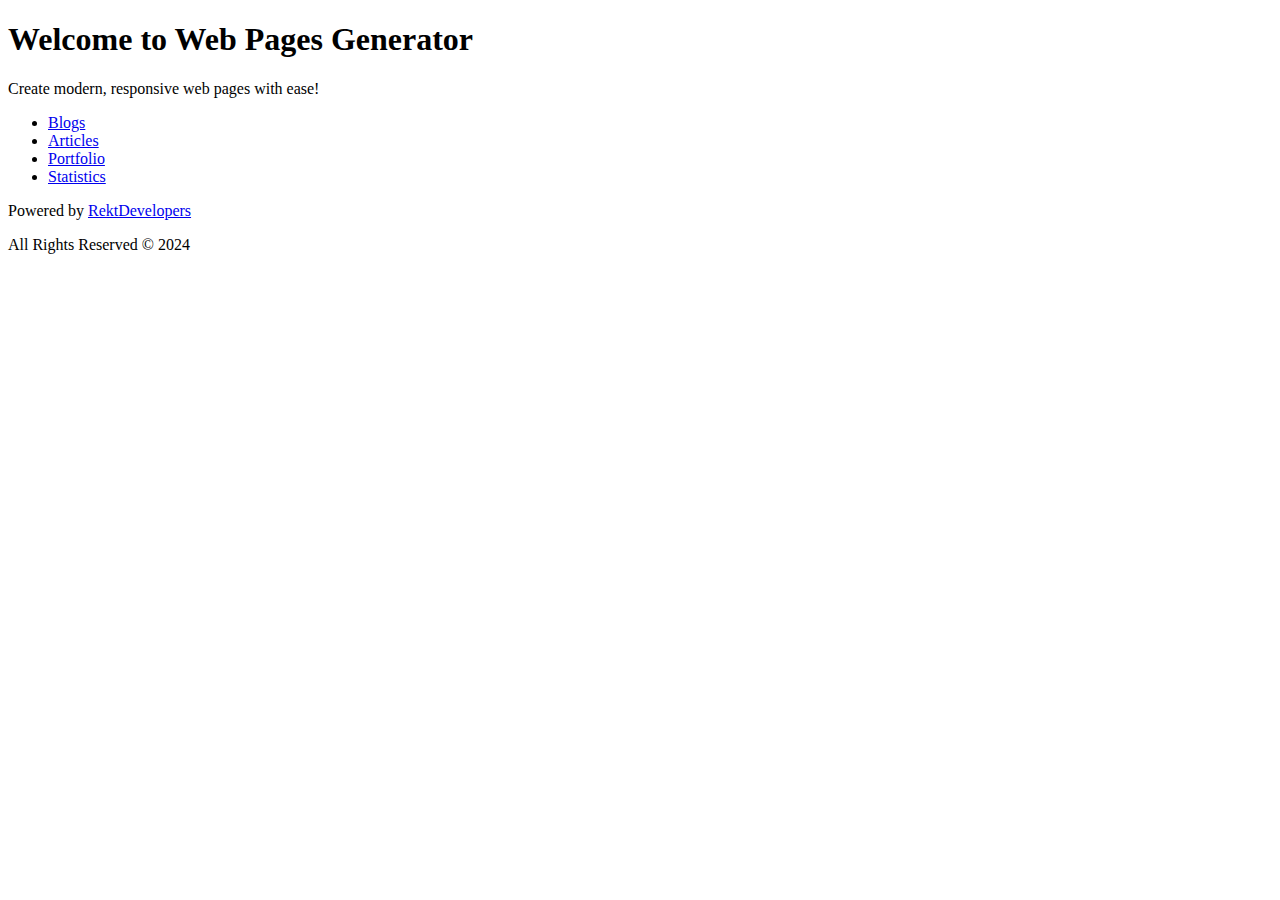
==== index.html @ afe7c33d "Create index.html" ====
<!DOCTYPE html>
<html lang="en">

<head>
    <meta charset="UTF-8">
    <meta name="viewport" content="width=device-width, initial-scale=1.0">
    <meta name="description" content="Modern Website Generator with Blogs, Articles, Portfolios, and Statistics.">
    <meta name="keywords" content="Web Generator, Blogs, Articles, Portfolios, Statistics, Modern UI">
    <meta name="author" content="Likhon Sheikh">
    <meta property="og:title" content="Web Pages Generator">
    <meta property="og:description" content="Generate SEO Optimized Web Pages for Blogs, Articles, Portfolios, and Statistics">
    <title>Web Pages Generator</title>
    <link rel="stylesheet" href="styles.css">
</head>

<body>
    <header>
        <h1>Welcome to Web Pages Generator</h1>
        <p>Create modern, responsive web pages with ease!</p>
    </header>

    <nav>
        <ul>
            <li><a href="blogs/index.html">Blogs</a></li>
            <li><a href="articles/index.html">Articles</a></li>
            <li><a href="portfolio/index.html">Portfolio</a></li>
            <li><a href="statistics/index.html">Statistics</a></li>
        </ul>
    </nav>

    <footer>
        <p>Powered by <a href="https://t.me/RektDevelopers" target="_blank">RektDevelopers</a></p>
        <p>All Rights Reserved &copy; 2024</p>
    </footer>
</body>

</html>
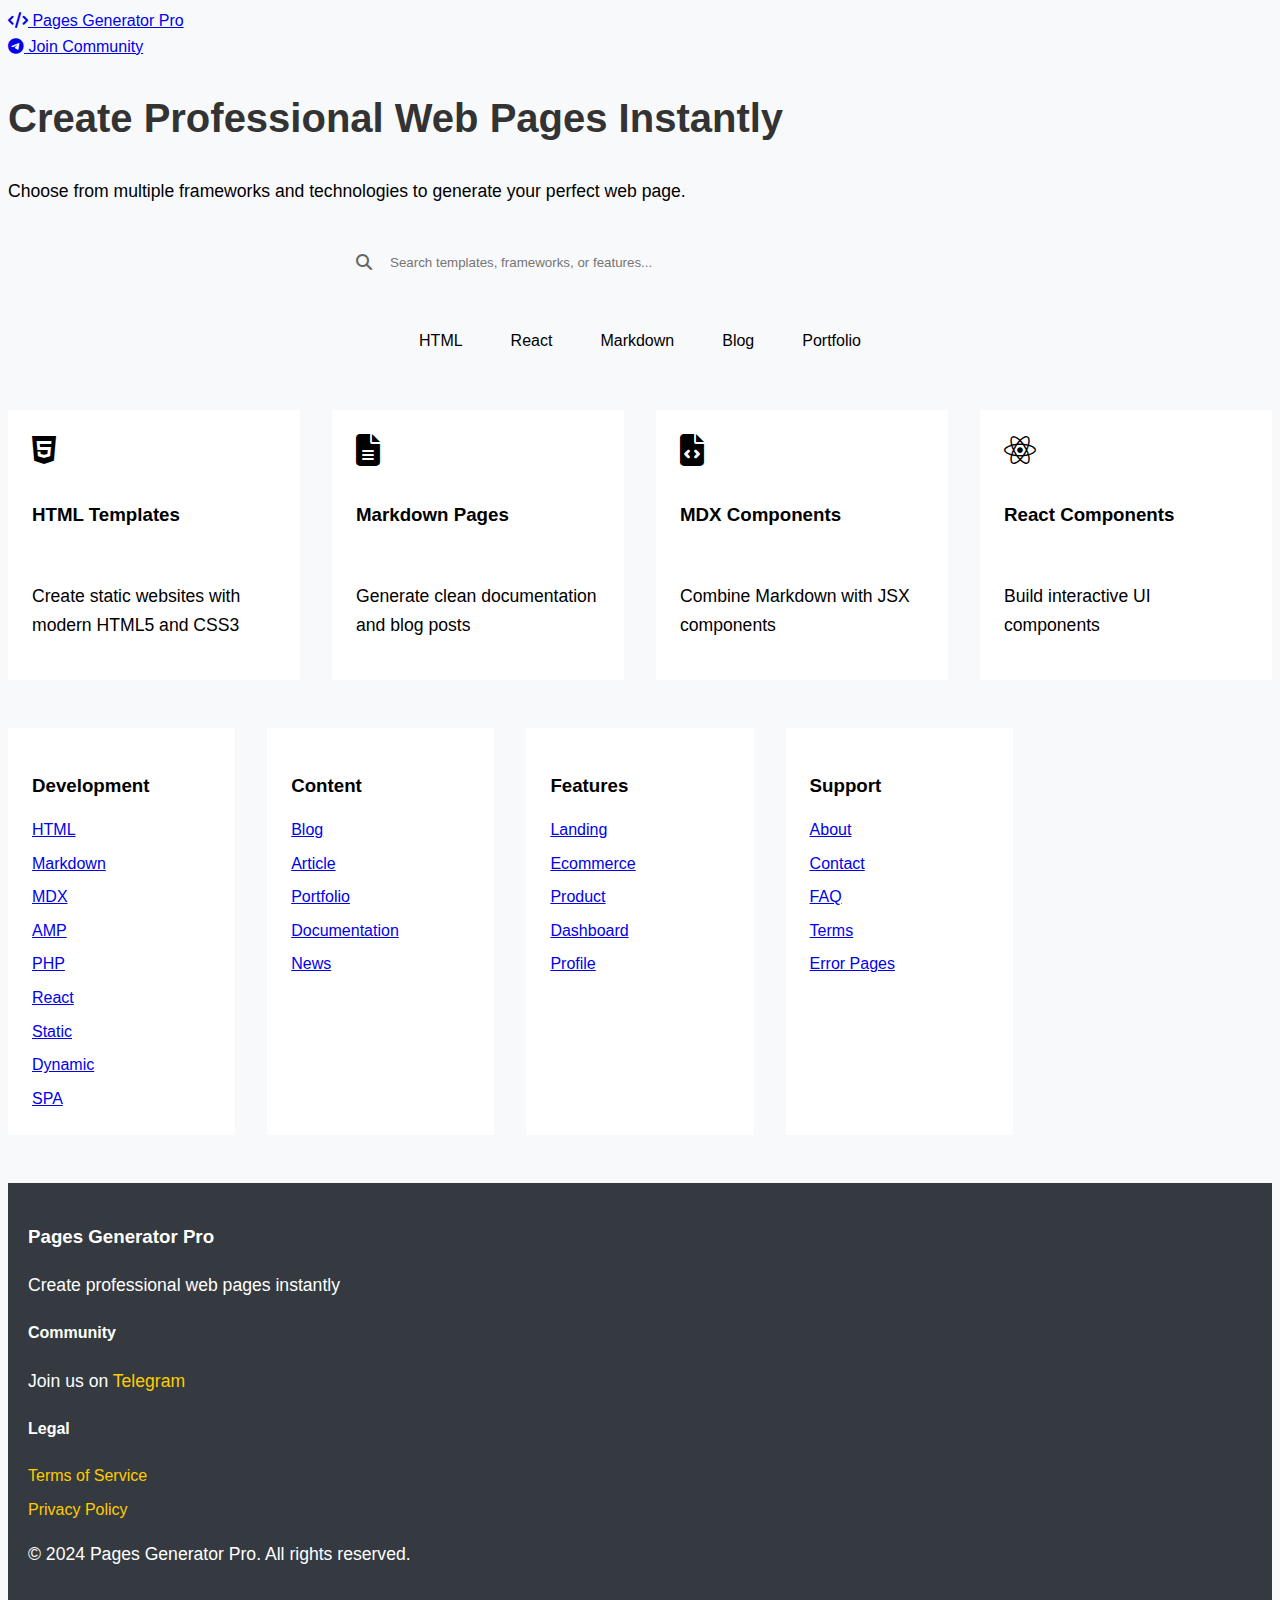
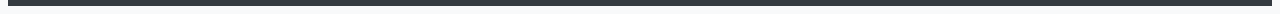
==== commit 446db5f8: "Update index.html" ====
--- a/index.html
+++ b/index.html
@@ -1,37 +1,334 @@
 <!DOCTYPE html>
 <html lang="en">
-
 <head>
     <meta charset="UTF-8">
     <meta name="viewport" content="width=device-width, initial-scale=1.0">
-    <meta name="description" content="Modern Website Generator with Blogs, Articles, Portfolios, and Statistics.">
-    <meta name="keywords" content="Web Generator, Blogs, Articles, Portfolios, Statistics, Modern UI">
+    
+    <!-- Enhanced SEO Meta Tags -->
+    <meta name="robots" content="index, follow, max-image-preview:large, max-snippet:-1, max-video-preview:-1">
+    <meta name="description" content="Pages Generator Pro - Your all-in-one solution for creating professional web pages. Generate HTML, Markdown, MDX, React components, and more with advanced SEO optimization.">
+    <meta name="keywords" content="page generator, web development, HTML generator, markdown editor, MDX, React components, static sites, dynamic pages, SEO optimization">
     <meta name="author" content="Likhon Sheikh">
-    <meta property="og:title" content="Web Pages Generator">
-    <meta property="og:description" content="Generate SEO Optimized Web Pages for Blogs, Articles, Portfolios, and Statistics">
-    <title>Web Pages Generator</title>
+    <meta name="googlebot" content="index, follow">
+    
+    <!-- Preload Critical Resources -->
+    <link rel="preconnect" href="https://fonts.googleapis.com">
+    <link rel="preconnect" href="https://fonts.gstatic.com" crossorigin>
+    <link rel="preconnect" href="https://cdnjs.cloudflare.com">
+    
+    <!-- Open Graph Meta Tags -->
+    <meta property="og:title" content="Pages Generator Pro - Professional Web Page Generator">
+    <meta property="og:description" content="Create stunning web pages with advanced features, SEO optimization, and modern design patterns.">
+    <meta property="og:type" content="website">
+    <meta property="og:url" content="https://pages-generator.vercel.app">
+    <meta property="og:image" content="https://pages-generator.vercel.app/assets/og-image.jpg">
+    <meta property="og:site_name" content="Pages Generator Pro">
+    
+    <!-- Twitter Card Meta Tags -->
+    <meta name="twitter:card" content="summary_large_image">
+    <meta name="twitter:title" content="Pages Generator Pro">
+    <meta name="twitter:description" content="Professional web page generator with advanced features and modern design patterns.">
+    <meta name="twitter:image" content="https://pages-generator.vercel.app/assets/twitter-card.jpg">
+    
+    <title>Pages Generator Pro - Create Professional Web Pages Instantly</title>
+    
+    <!-- Stylesheets -->
     <link rel="stylesheet" href="styles.css">
+    <link href="https://fonts.googleapis.com/css2?family=Inter:wght@400;500;600;700&display=swap" rel="stylesheet">
+    <link href="https://cdnjs.cloudflare.com/ajax/libs/font-awesome/6.4.2/css/all.min.css" rel="stylesheet">
+
+    <!-- Custom Page Styles -->
+    <style>
+        .features-grid {
+            display: grid;
+            grid-template-columns: repeat(auto-fit, minmax(280px, 1fr));
+            gap: 2rem;
+            margin: 3rem 0;
+        }
+        
+        .category-card {
+            background: white;
+            border-radius: var(--border-radius);
+            padding: 1.5rem;
+            box-shadow: var(--shadow);
+            transition: var(--transition);
+            text-decoration: none;
+            color: var(--text-color);
+            display: flex;
+            flex-direction: column;
+            gap: 1rem;
+        }
+        
+        .category-card:hover {
+            transform: translateY(-5px);
+            box-shadow: 0 10px 20px rgba(0, 0, 0, 0.1);
+        }
+        
+        .category-icon {
+            font-size: 2rem;
+            color: var(--primary-color);
+        }
+        
+        .search-bar {
+            max-width: 600px;
+            margin: 2rem auto;
+            position: relative;
+        }
+        
+        .search-bar input {
+            width: 100%;
+            padding: 1rem 1rem 1rem 3rem;
+            border-radius: 50px;
+            border: 2px solid transparent;
+            background: #f8f9fa;
+            transition: var(--transition);
+        }
+        
+        .search-bar input:focus {
+            border-color: var(--primary-color);
+            background: white;
+        }
+        
+        .search-icon {
+            position: absolute;
+            left: 1rem;
+            top: 50%;
+            transform: translateY(-50%);
+            color: #666;
+        }
+
+        .quick-links {
+            display: flex;
+            gap: 1rem;
+            flex-wrap: wrap;
+            justify-content: center;
+            margin: 2rem 0;
+        }
+
+        .quick-link {
+            padding: 0.5rem 1rem;
+            background: #f8f9fa;
+            border-radius: 50px;
+            text-decoration: none;
+            color: var(--text-color);
+            transition: var(--transition);
+        }
+
+        .quick-link:hover {
+            background: var(--primary-color);
+            color: white;
+        }
+
+        .navigation-grid {
+            display: grid;
+            grid-template-columns: repeat(auto-fill, minmax(200px, 1fr));
+            gap: 2rem;
+            margin: 3rem 0;
+        }
+
+        .nav-section {
+            background: white;
+            padding: 1.5rem;
+            border-radius: var(--border-radius);
+            box-shadow: var(--shadow);
+        }
+
+        .nav-section h3 {
+            margin-bottom: 1rem;
+            color: var(--primary-color);
+        }
+
+        .nav-links {
+            display: flex;
+            flex-direction: column;
+            gap: 0.5rem;
+        }
+    </style>
 </head>
-
 <body>
-    <header>
-        <h1>Welcome to Web Pages Generator</h1>
-        <p>Create modern, responsive web pages with ease!</p>
+    <!-- Modern Navigation -->
+    <nav class="navbar">
+        <div class="container">
+            <div class="nav-content">
+                <a href="/" class="nav-brand">
+                    <i class="fas fa-code"></i> Pages Generator Pro
+                </a>
+                <div class="nav-links">
+                    <a href="https://t.me/RektDevelopers" class="btn btn-primary" target="_blank">
+                        <i class="fab fa-telegram"></i> Join Community
+                    </a>
+                </div>
+            </div>
+        </div>
+    </nav>
+
+    <!-- Hero Section -->
+    <header class="hero">
+        <div class="container">
+            <h1 class="text-center">Create Professional Web Pages Instantly</h1>
+            <p class="text-center">Choose from multiple frameworks and technologies to generate your perfect web page.</p>
+            
+            <!-- Search Bar -->
+            <div class="search-bar">
+                <i class="fas fa-search search-icon"></i>
+                <input type="text" placeholder="Search templates, frameworks, or features..." id="searchInput">
+            </div>
+
+            <!-- Quick Links -->
+            <div class="quick-links">
+                <a href="/HTML/" class="quick-link">HTML</a>
+                <a href="/React/" class="quick-link">React</a>
+                <a href="/Markdown/" class="quick-link">Markdown</a>
+                <a href="/Blog/" class="quick-link">Blog</a>
+                <a href="/Portfolio/" class="quick-link">Portfolio</a>
+            </div>
+        </div>
     </header>
 
-    <nav>
-        <ul>
-            <li><a href="blogs/index.html">Blogs</a></li>
-            <li><a href="articles/index.html">Articles</a></li>
-            <li><a href="portfolio/index.html">Portfolio</a></li>
-            <li><a href="statistics/index.html">Statistics</a></li>
-        </ul>
-    </nav>
-
+    <!-- Main Content -->
+    <main class="container">
+        <!-- Frameworks Section -->
+        <section class="features-grid">
+            <a href="/HTML/" class="category-card">
+                <i class="fab fa-html5 category-icon"></i>
+                <h3>HTML Templates</h3>
+                <p>Create static websites with modern HTML5 and CSS3</p>
+            </a>
+            <a href="/Markdown/" class="category-card">
+                <i class="fas fa-file-alt category-icon"></i>
+                <h3>Markdown Pages</h3>
+                <p>Generate clean documentation and blog posts</p>
+            </a>
+            <a href="/MDX/" class="category-card">
+                <i class="fas fa-file-code category-icon"></i>
+                <h3>MDX Components</h3>
+                <p>Combine Markdown with JSX components</p>
+            </a>
+            <a href="/React/" class="category-card">
+                <i class="fab fa-react category-icon"></i>
+                <h3>React Components</h3>
+                <p>Build interactive UI components</p>
+            </a>
+        </section>
+
+        <!-- All Pages Navigation -->
+        <section class="navigation-grid">
+            <!-- Development -->
+            <div class="nav-section">
+                <h3>Development</h3>
+                <div class="nav-links">
+                    <a href="/HTML/" class="nav-link">HTML</a>
+                    <a href="/Markdown/" class="nav-link">Markdown</a>
+                    <a href="/MDX/" class="nav-link">MDX</a>
+                    <a href="/AMP/" class="nav-link">AMP</a>
+                    <a href="/PHP/" class="nav-link">PHP</a>
+                    <a href="/React/" class="nav-link">React</a>
+                    <a href="/Static/" class="nav-link">Static</a>
+                    <a href="/Dynamic/" class="nav-link">Dynamic</a>
+                    <a href="/SPA/" class="nav-link">SPA</a>
+                </div>
+            </div>
+
+            <!-- Content -->
+            <div class="nav-section">
+                <h3>Content</h3>
+                <div class="nav-links">
+                    <a href="/Blog/" class="nav-link">Blog</a>
+                    <a href="/Article/" class="nav-link">Article</a>
+                    <a href="/Portfolio/" class="nav-link">Portfolio</a>
+                    <a href="/Documentation/" class="nav-link">Documentation</a>
+                    <a href="/News/" class="nav-link">News</a>
+                </div>
+            </div>
+
+            <!-- Features -->
+            <div class="nav-section">
+                <h3>Features</h3>
+                <div class="nav-links">
+                    <a href="/Landing/" class="nav-link">Landing</a>
+                    <a href="/Ecommerce/" class="nav-link">Ecommerce</a>
+                    <a href="/Product/" class="nav-link">Product</a>
+                    <a href="/Dashboard/" class="nav-link">Dashboard</a>
+                    <a href="/Profile/" class="nav-link">Profile</a>
+                </div>
+            </div>
+
+            <!-- Support -->
+            <div class="nav-section">
+                <h3>Support</h3>
+                <div class="nav-links">
+                    <a href="/About/" class="nav-link">About</a>
+                    <a href="/Contact/" class="nav-link">Contact</a>
+                    <a href="/FAQ/" class="nav-link">FAQ</a>
+                    <a href="/Terms/" class="nav-link">Terms</a>
+                    <a href="/Error/404.html" class="nav-link">Error Pages</a>
+                </div>
+            </div>
+        </section>
+    </main>
+
+    <!-- Footer -->
     <footer>
-        <p>Powered by <a href="https://t.me/RektDevelopers" target="_blank">RektDevelopers</a></p>
-        <p>All Rights Reserved &copy; 2024</p>
+        <div class="container">
+            <div class="footer-content">
+                <div>
+                    <h3>Pages Generator Pro</h3>
+                    <p>Create professional web pages instantly</p>
+                </div>
+                <div>
+                    <h4>Community</h4>
+                    <p>Join us on <a href="https://t.me/RektDevelopers" target="_blank">Telegram</a></p>
+                </div>
+                <div>
+                    <h4>Legal</h4>
+                    <div class="nav-links">
+                        <a href="/Terms/" class="nav-link">Terms of Service</a>
+                        <a href="/Privacy/" class="nav-link">Privacy Policy</a>
+                    </div>
+                </div>
+            </div>
+            <p class="text-center mt-2">&copy; 2024 Pages Generator Pro. All rights reserved.</p>
+        </div>
     </footer>
+
+    <!-- Enhanced JavaScript -->
+    <script>
+        // Search Functionality
+        const searchInput = document.getElementById('searchInput');
+        searchInput.addEventListener('input', (e) => {
+            const searchTerm = e.target.value.toLowerCase();
+            const links = document.querySelectorAll('.nav-link');
+            
+            links.forEach(link => {
+                const text = link.textContent.toLowerCase();
+                const parent = link.closest('.nav-section');
+                
+                if (text.includes(searchTerm)) {
+                    link.style.display = 'block';
+                    if (parent) parent.style.display = 'block';
+                } else {
+                    link.style.display = 'none';
+                    if (parent && Array.from(parent.querySelectorAll('.nav-link'))
+                        .every(l => l.style.display === 'none')) {
+                        parent.style.display = 'none';
+                    }
+                }
+            });
+        });
+
+        // Scroll Animation
+        const observer = new IntersectionObserver((entries) => {
+            entries.forEach(entry => {
+                if (entry.isIntersecting) {
+                    entry.target.classList.add('animate-fade-in');
+                    observer.unobserve(entry.target);
+                }
+            });
+        }, {
+            threshold: 0.1
+        });
+
+        document.querySelectorAll('.category-card, .nav-section').forEach(el => observer.observe(el));
+    </script>
 </body>
-
 </html>
--- a/styles.css
+++ b/styles.css
@@ -0,0 +1,39 @@
+/* General Body Styles */
+body {
+    font-family: Arial, sans-serif;
+    line-height: 1.6;
+    background-color: #f8f9fa;
+}
+
+/* Navbar Customization */
+.navbar {
+    margin-bottom: 20px;
+}
+
+/* Footer Customization */
+footer {
+    background-color: #343a40;
+    color: white;
+    padding: 20px;
+}
+
+footer a {
+    color: #ffcc00;
+    text-decoration: none;
+}
+
+footer a:hover {
+    text-decoration: underline;
+}
+
+/* Add Custom Styling for Each Page */
+h1 {
+    font-size: 2.5rem;
+    color: #333;
+}
+
+p {
+    font-size: 1.1rem;
+}
+
+/* Other custom styles can be added as needed */
